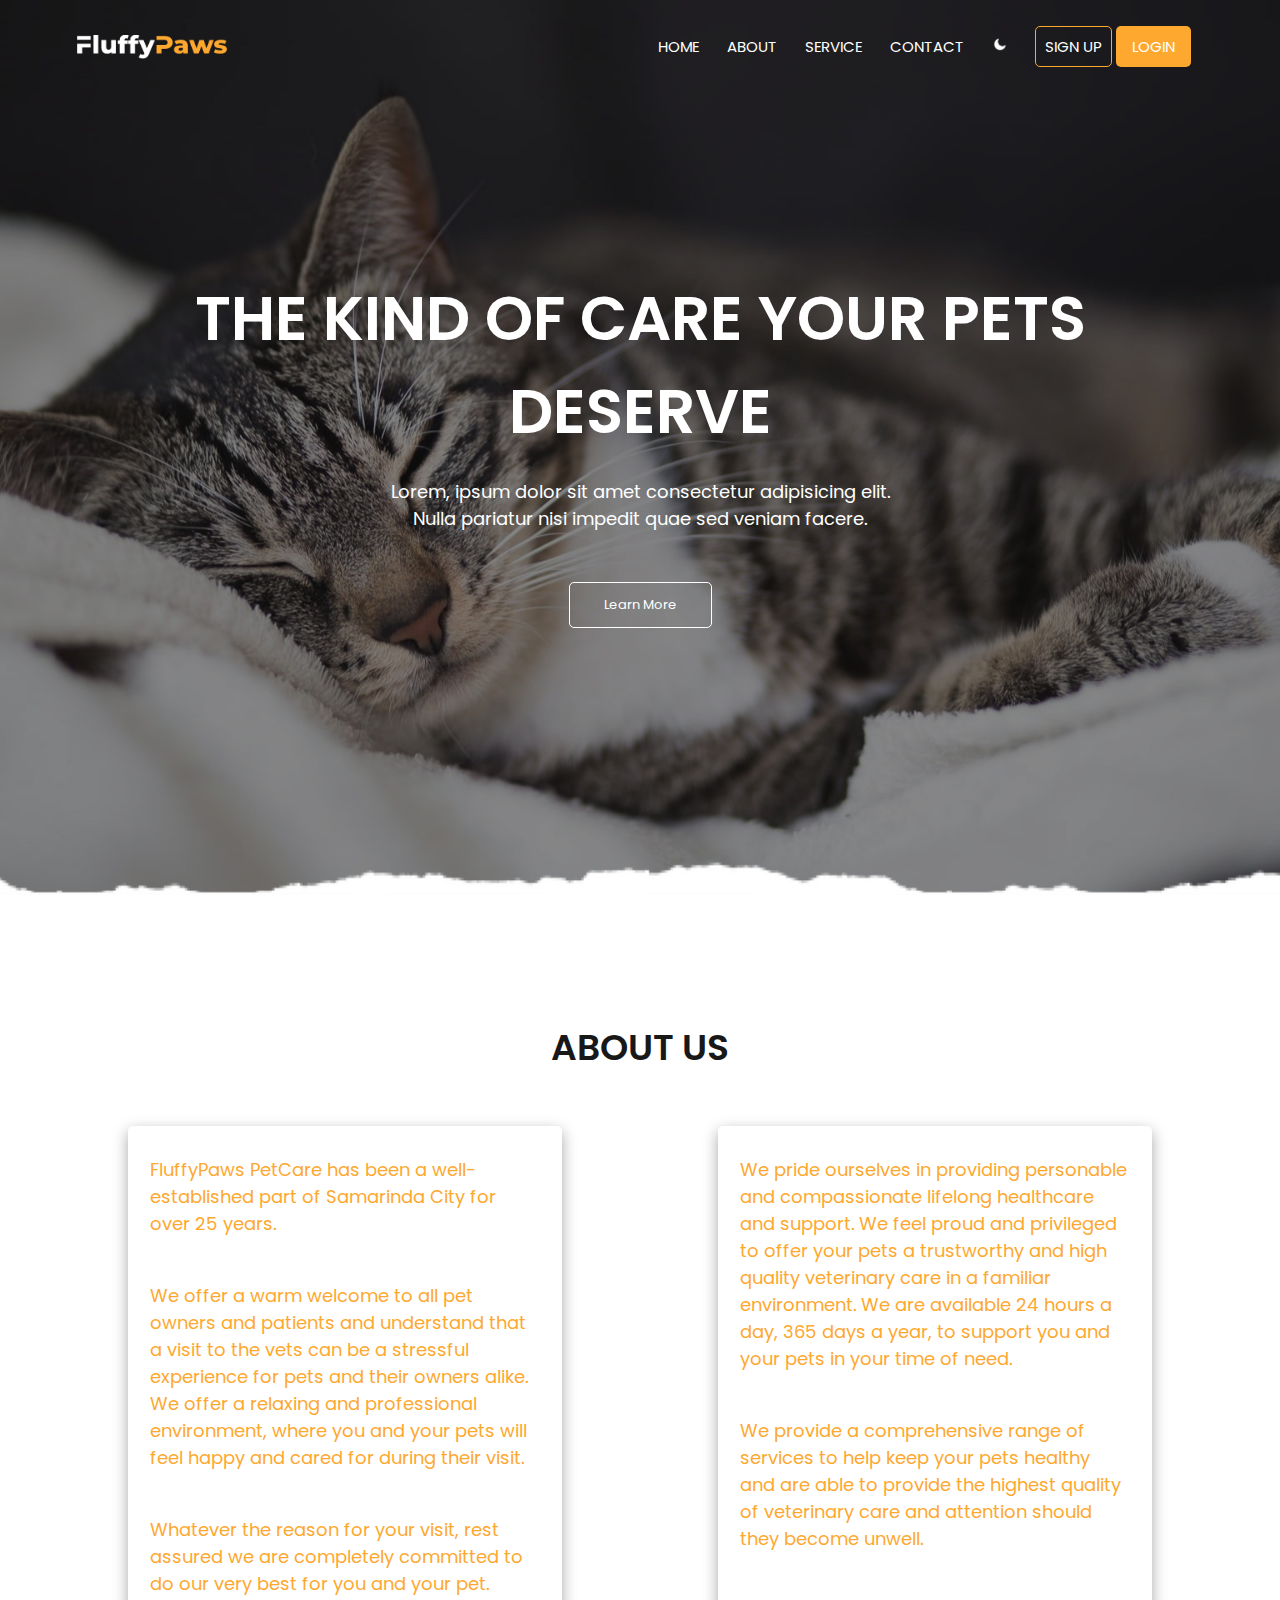
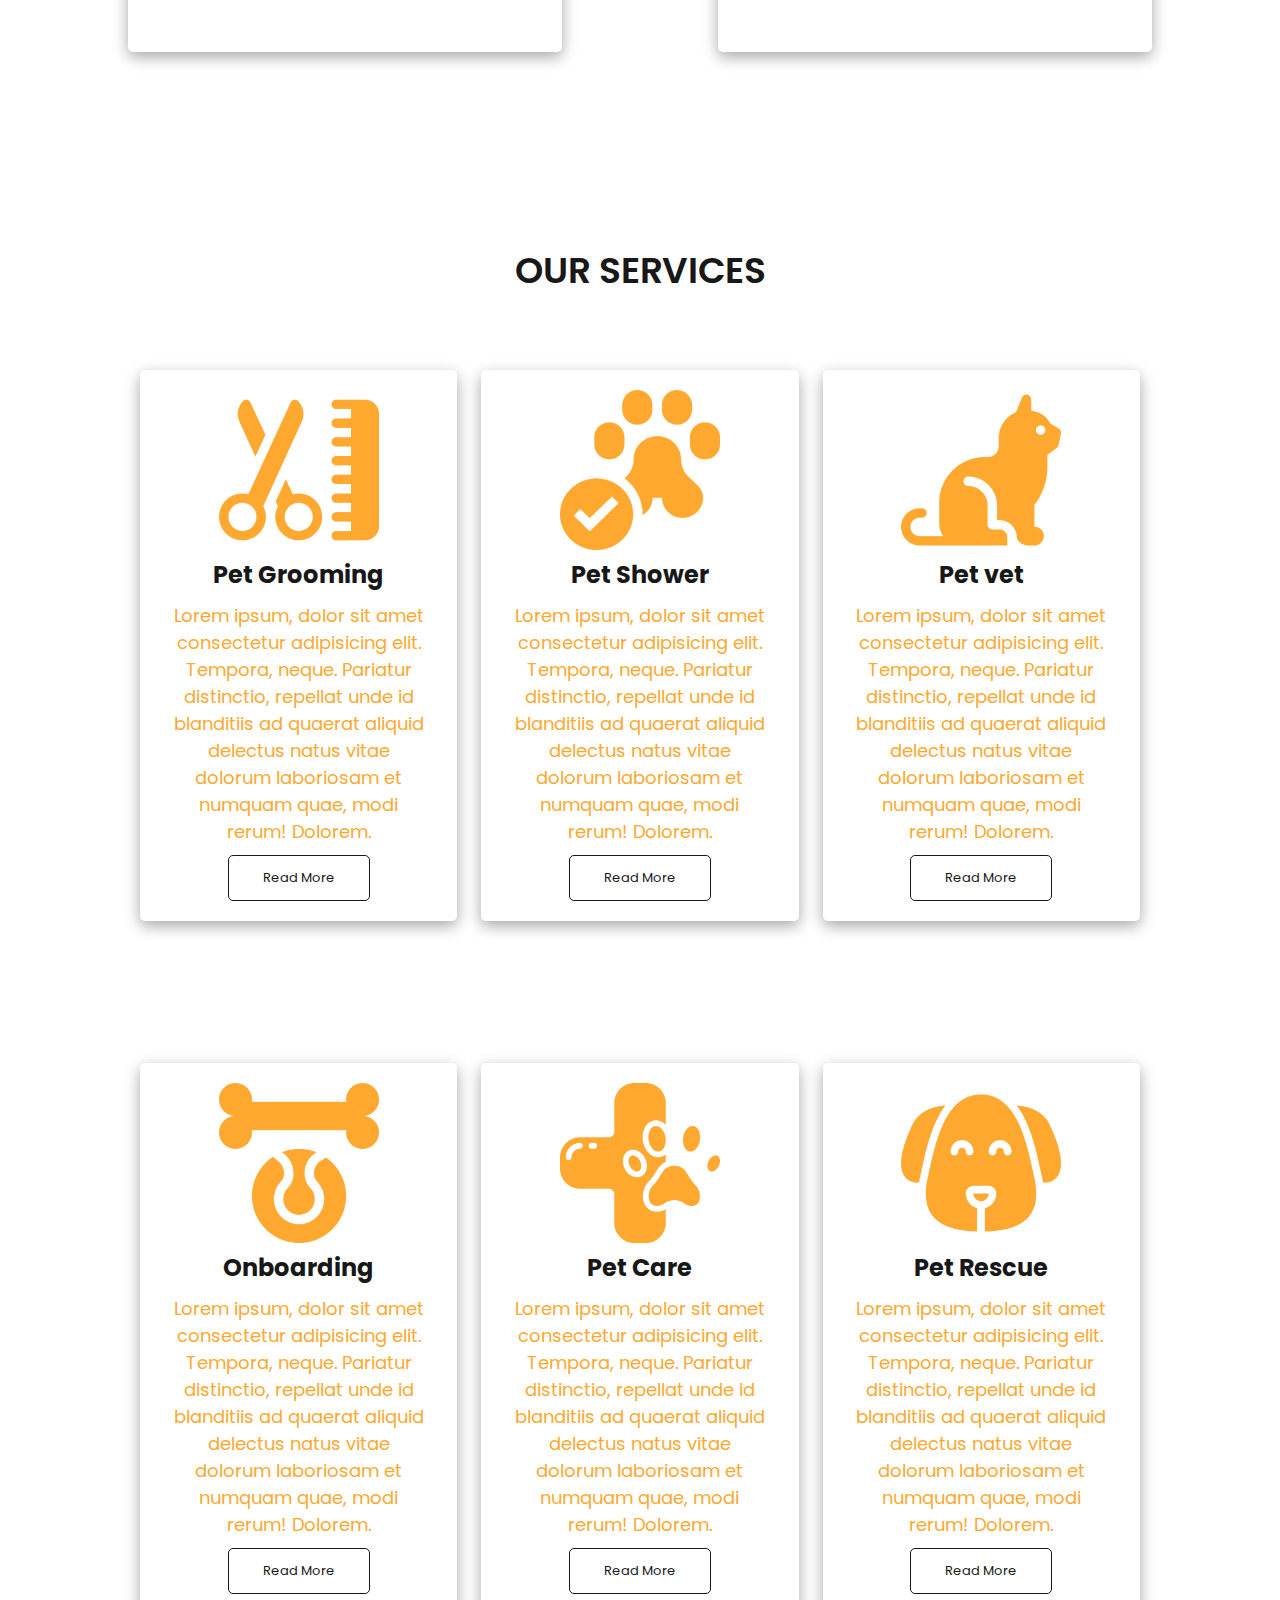
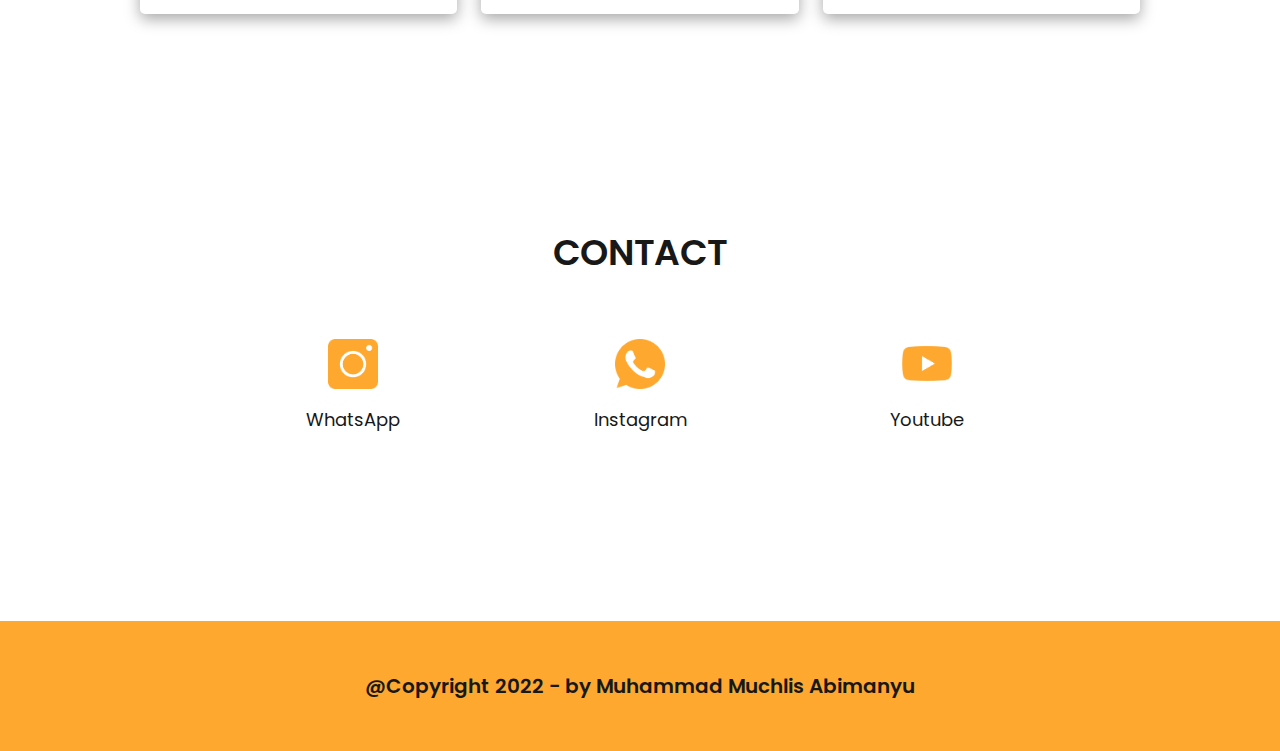
==== UTS/index.html @ 0c2a3cc1 "Add files via upload" ====
<!DOCTYPE html>
<html lang='en'>
<head>
    <meta charset='UTF-8'>
    <meta http-equiv='X-UA-Compatible' content='IE=edge'>
    <meta name='viewport' content='width=device-width, initial-scale=1.0'>
    <title>FluffyPaws Petcare</title>
    <link rel='icon' href='image/icon/title-icon.ico'>
    <link rel='stylesheet' href='style.css'>
    <link rel='preconnect' href='https://fonts.googleapis.com'>
    <link rel='preconnect' href='https://fonts.gstatic.com' crossorigin>
    <link href='https://fonts.googleapis.com/css2?family=Poppins:wght@100;200;300;400;600;700&display=swap' rel='stylesheet'>
</head>
<body>
    <section class='header'>
        <nav>
            <!-- <img onmouseover='onImage()' onmouseout='outImage()' src='image\logo-white.png' alt='onImage' id='logo'> -->
            <img src='image\logo-white.png'>
            <div class='nav-links'>
                <ul>
                    <li class="nav-bar"><a href='index.html'>HOME</a></li>
                    <li class="nav-bar"><a href='#slide-about'>ABOUT</a></li>
                    <li class="nav-bar"><a href='#slide-menu'>SERVICE</a></li>
                    <li class="nav-bar"><a href='#slide-contact'>CONTACT</a></li>
                    <li class="nav-bar"><img src='image/icon/moon.png' id='icon'></li>
                    <li>
                        <a href='' onclick='check()' class="sign-up">SIGN UP</a>
                        <a href='' onclick='check()' class="login">LOGIN</a>
                    </li>
                    <!-- <li><a href='' class="login">LOGIN</a></li> -->
                    
                </ul>
            </div>
        </nav>
    <div class='text-box'>
        <h1>THE KIND OF CARE YOUR PETS DESERVE</h1>
        <p>Lorem, ipsum dolor sit amet consectetur adipisicing elit. <br> Nulla pariatur nisi impedit quae sed veniam facere.</p>
        <a href='menu.html' class='button-home'>Learn More</a>
    </div>
    </section>

    <section class='about'>
        <p id="slide-about">
        <h1 class='title-white-bg'>ABOUT US</h1>
        <div class='row-about'>
            <div class='about-col'>
                <p class="about-content">FluffyPaws PetCare has been a well-established part of Samarinda City for over 25 years.</p><br>
                <p class="about-content">We offer a warm welcome to all pet owners and patients and understand that a visit to the vets can be a stressful experience for pets and their owners alike. We offer a relaxing and professional environment, where you and your pets will feel happy and cared for during their visit.</p><br>
                <p class="about-content">Whatever the reason for your visit, rest assured we are completely committed to do our very best for you and your pet.</p><br>
            </div>
            <div class='about-col'>
                <p class="about-content">We pride ourselves in providing personable and compassionate lifelong healthcare and support. We feel proud and privileged to offer your pets a trustworthy and high quality veterinary care in a familiar environment. We are available 24 hours a day, 365 days a year, to support you and your pets in your time of need.</p><br>
                <p class="about-content">We provide a comprehensive range of services to help keep your pets healthy and are able to provide the highest quality of veterinary care and attention should they become unwell.</h2><br>
            </div>
        </div>
        </p>
    </section>

    <section class='menu'>
        <p id="slide-menu">
        <h1 class='title-white-bg'>OUR SERVICES</h1>
        <div class='row-menu'>
            <div class='menu-col'>
                <div class='card-menu'>
                    <img src='image/icon/grooming.png'>
                    <h2 class='name-menu'>Pet Grooming</h2>
                    <p class='price'>Lorem ipsum, dolor sit amet consectetur adipisicing elit. Tempora, neque. Pariatur distinctio, repellat unde id blanditiis ad quaerat aliquid delectus natus vitae dolorum laboriosam et numquam quae, modi rerum! Dolorem.</p>
                    <a onclick='check()' class='button-menu'>Read More</a>
                </div>
            </div>
            <div class='menu-col'>
                <div class='card-menu'>
                    <img class="icon-service" src='image/icon/pet-friendly.png'>
                    <h2 class='name-menu'>Pet Shower</h2>
                    <p class='price'>Lorem ipsum, dolor sit amet consectetur adipisicing elit. Tempora, neque. Pariatur distinctio, repellat unde id blanditiis ad quaerat aliquid delectus natus vitae dolorum laboriosam et numquam quae, modi rerum! Dolorem.</p>
                    <a onclick='check()' class='button-menu'>Read More</a>
                </div>
            </div>
            <div class='menu-col'>
                <div class='card-menu'>
                    <img class="icon-service" src='image/icon/cat.png'>
                    <h2 class='name-menu'>Pet vet</h2>
                    <p class='price'>Lorem ipsum, dolor sit amet consectetur adipisicing elit. Tempora, neque. Pariatur distinctio, repellat unde id blanditiis ad quaerat aliquid delectus natus vitae dolorum laboriosam et numquam quae, modi rerum! Dolorem.</p>
                    <a onclick='check()' class='button-menu'>Read More</a>
                </div>
            </div>
        </div>
        <div class='row-menu'>
            <div class='menu-col'>
                <div class='card-menu'>
                    <img class="icon-service" src='image/icon/pet-toy.png'>
                    <h2 class='name-menu'>Onboarding</h2>
                    <p class='price'>Lorem ipsum, dolor sit amet consectetur adipisicing elit. Tempora, neque. Pariatur distinctio, repellat unde id blanditiis ad quaerat aliquid delectus natus vitae dolorum laboriosam et numquam quae, modi rerum! Dolorem.</p>
                    <a onclick='check()' class='button-menu'>Read More</a>
                </div>
            </div>
            <div class='menu-col'>
                <div class='card-menu'>
                    <img class="icon-service" src='image/icon/vet.png'>
                    <h2 class='name-menu'>Pet Care</h2>
                    <p class='price'>Lorem ipsum, dolor sit amet consectetur adipisicing elit. Tempora, neque. Pariatur distinctio, repellat unde id blanditiis ad quaerat aliquid delectus natus vitae dolorum laboriosam et numquam quae, modi rerum! Dolorem.</p>
                    <a onclick='check()' class='button-menu'>Read More</a>
                </div>
            </div>
            <div class='menu-col'>
                <div class='card-menu'>
                    <img src='image/icon/dog.png'>
                    <h2 class='name-menu'>Pet Rescue</h2>
                    <p class='price'>Lorem ipsum, dolor sit amet consectetur adipisicing elit. Tempora, neque. Pariatur distinctio, repellat unde id blanditiis ad quaerat aliquid delectus natus vitae dolorum laboriosam et numquam quae, modi rerum! Dolorem.</p>
                    <a onclick='check()' class='button-menu'>Read More</a>
                </div>
            </div>
        </div>
        </p>
    </section>

    <section class='contact'>
        <p id="slide-contact">
        <h1 class='title-white-bg'>CONTACT</h1>
        <div class='row-contact'>
            <div class='contact-col'>
                <a href="https://www.instagram.com/mchls._"><img class="icon-contact" src='image/icon/instagram.png'></a>
                <p class='name-menu'>WhatsApp</p>
            </div>
            <div class='contact-col'>
                <a href="https://api.whatsapp.com/send/?phone=6281350502003&text&type=phone_number&app_absent=0"><img class="icon-contact" src='image/icon/whatsapp.png'></a>
                <p class='name-menu'>Instagram</p>
            </div>
            <div class='contact-col'>
                <a href="https://youtu.be/dQw4w9WgXcQ"><img class="icon-contact" src='image/icon/youtube.png'></a>
                <p class='name-menu'>Youtube</p>
            </div>
        </div>
        </p>
    </section>

    <section class='footer'>
        <h1 id="footer-text">@Copyright 2022 - by Muhammad Muchlis Abimanyu</h1>
    </section>
    <script type='text/javascript' src='script.js'></script>
</body>
</html>
---- UTS/style.css ----
*{
    margin: 0;
    padding: 0;
    font-family: 'Poppins', sans-serif;
}
:root{
    --background-img: url(image/bg.jpg);
    --sub-background-img: url(image/sub-bg.jpg);
    --about-img:url(image/about.png);
    --primary-color: #fff;
    --secondary-color: #181818;
    --tertiary-color: #fea82f;
    --quarternary-color: #fff;
}
html{
    scroll-behavior: smooth;
}
.dark-theme{
    --background-img: url(image/bg-dark.jpg);
    --sub-background-img: url(image/sub-bg-dark.jpg);
    --about-img:url(image/about-dark.png);
    --primary-color: #181818;
    --secondary-color: #fff;
    --tertiary-color: #fff;
    --quarternary-color: #252525;
}
.header{
    min-height: 100vh;
    width: 100%;
    background-image: var(--background-img);
    background-position: center;
    background-size: cover;
    position: relative;
}
body{
    background-color: var(--primary-color);
}
nav{
    display: flex;
    padding: 2% 6%;
    justify-content: space-between;
    align-items: center;
}
nav img{
    width: 150px;
}
.nav-links{
    flex: 1;
    text-align: right;
}
.nav-links ul li{
    list-style: none;
    display: inline-block;
    padding: 8px 12px;
    position: relative;
}
.nav-links ul li a{
    color: #fff;
    text-decoration: none;
    font-size: 15px;
}
.nav-links ul .nav-bar::after{
    content: "";
    width: 0%;
    height: 2px;
    background: #fea82f;
    display: block;
    margin: auto;
    transition: 0.5s;
}
.nav-links ul .nav-bar:hover::after{
    width: 100%;
}

/* .nav-links ul li::after{
    content: "";
    width: 0%;
    height: 2px;
    background: #fea82f;
    display: block;
    margin: auto;
    transition: 0.5s;
}
.nav-links ul li:hover::after{
    width: 100%;
} */
#icon{
    width: 15px;
    cursor: pointer
}
.text-box{
    width: 90%;
    color: #fff;
    position: absolute;
    top: 50%;
    left: 50%;
    transform: translate(-50%,-50%);
    text-align: center;
}
.text-box h1{
    font-size: 62px;
}
.text-box p{
    margin: 10px 0 40px;
    color: #fff;
}
.button-home{
    display: inline-block;
    text-decoration: none;
    color: #fff;
    border: 1px solid #fff;
    padding: 12px 34px;
    font-size: 13px;
    background: transparent;
    position: relative;
    cursor: pointer;
    border-radius: 5px;
}
.button-home:hover{
    border: 1px solid #fea82f ;
    background: #fea82f;
    transition: 0.5s;
}
@media(max-width : 700px){
    .text-box h1{
        font-size: 20px;
    }
    .nav-links ul li{
        display: block;
    }
    .naz-links{
        position: absolute;
        background: #fea82f;
        height: 100vh;
        width: 200px;
        top: 0;
        right: 0;
        text-align: left;
        z-index: 2;
    }
    
}
.title-white-bg{
    color: var(--secondary-color);
}
.title-brown-bg{
    color: #fff;
}
.about{
    width: 80%;
    margin: auto;
    text-align: center;
    padding-top: 100px;
}
h1{
    font-size: 36px;
    font-weight: 600;
}
p{
    color: var(--tertiary-color);
    font-size: 18px;
    /* font-weight: 300; */
    /* line-height: 22px; */
    padding: 10px;
}
.row-about{
    margin-top: 5%;
    display: flex;
    justify-content: space-between;
}
.row-menu{
    margin-top: 5%;
    display: flex;
    justify-content: space-between;
}
.row-contact{
    margin-top: 5%;
    display: flex;
    justify-content: space-between;
}
.about-col{
    flex-basis: 40%;
    margin-bottom: 5%;
    padding: 20px 12px;
    background-color: var(--quarternary-color);
    border-radius: 5px;
    box-shadow: #00000059 0px 5px 15px;
}
.contact-col{
    flex-basis: 20%;
    margin-bottom: 5%;
    padding: 20px;
    /* background-color: var(--quarternary-color);
    border-radius: 5px;
    box-shadow: #00000059 0px 5px 15px; */
}
@media(max-width : 700px){
    .about h1{
        font-size: 20px;
    }
    .about h2{
        font-size: 15px;
    }
}
.menu{
    width: 80%;
    margin: auto;
    text-align: center;
    padding-top: 100px;
}
.contact{
    width: 60%;
    margin: auto;
    text-align: center;
    padding-top: 100px;
}
.sub-menu{
    width: 80%;
    margin: auto;
    text-align: center;
    padding-top: 200px;
}
.card-menu img {
    width: 160px;
    border-radius: 5px;
}
.menu-col{
    flex-basis: 31%;
    margin-bottom: 5%;
    padding: 20px 12px;
}
.card-menu {
    background-color: var(--quarternary-color);
    padding: 20px;
    border-radius: 5px;
    box-shadow: #00000059 0px 5px 15px;
    transition: 0.8s;
}
.button-menu {
    display: inline-block;
    text-decoration: none;
    color: var(--secondary-color);
    border: 1px solid var(--secondary-color);
    padding: 12px 34px;
    font-size: 13px;
    background: transparent;
    position: relative;
    cursor: pointer;
    border-radius: 5px;
}
.button-menu:hover{
    border: 1px solid #fea82f ;
    background: #fea82f;
    transition: 0.5s;
}
.name-menu{
    color: var(--secondary-color);
}
.sub-menu{
    width: 80%;
    margin: auto;
    text-align: center;
    padding-top: 200px;
}
.card-menu img {
    width: 160px;
    border-radius: 5px;
}
.menu-col{
    flex-basis: 31%;
    margin-bottom: 5%;
    padding: 20px 12px;
}
.card-menu {
    background-color: var(--quarternary-color);
    padding: 20px;
    border-radius: 5px;
    box-shadow: #00000059 0px 5px 15px;
    transition: 0.8s;
}
.price{
    color: #fea82f;
}
@media(max-width : 820px){
    .row-about,
    .row-menu,
    .row-contact{
        flex-direction: column;
    }
}
.footer{
    padding-top: 50px;
    padding-bottom: 50px;
    margin-top: 100px;
    width: 100%;
    text-align: center;
    background-color: #fea82f;
    background-position: center;
    background-size: cover;
    position: relative;
}
.footer h1{
    color: #fff;
    font-size: 20px;
}
@media(max-width : 700px){
    .footer h1{
        color: #fff;
        font-size: 15px;
    }
}
.sub-header{
    height: 50vh;
    width: 100%;
    background-image: var(--sub-background-img);
    background-position: center;
    background-size: cover;
    text-align: center;
    color: #fff;
}
.sub-header h1{
    margin-top: 70px;
}
h3{
    margin-top: 20px;
    margin-bottom: 10px;
}
.sign-up{
    border: 1px solid #fea82f;
    padding: 9px;
    border-radius: 5px;
}
.login{
    background-color: #fea82f;
    padding: 10px 16px 10px 16px;
    border-radius: 5px;
}
.about-content{
    color: #fea82f;
    text-align: left;
}
#footer-text{
    color: #181818;
}
.icon-contact{
    width: 50px;
}
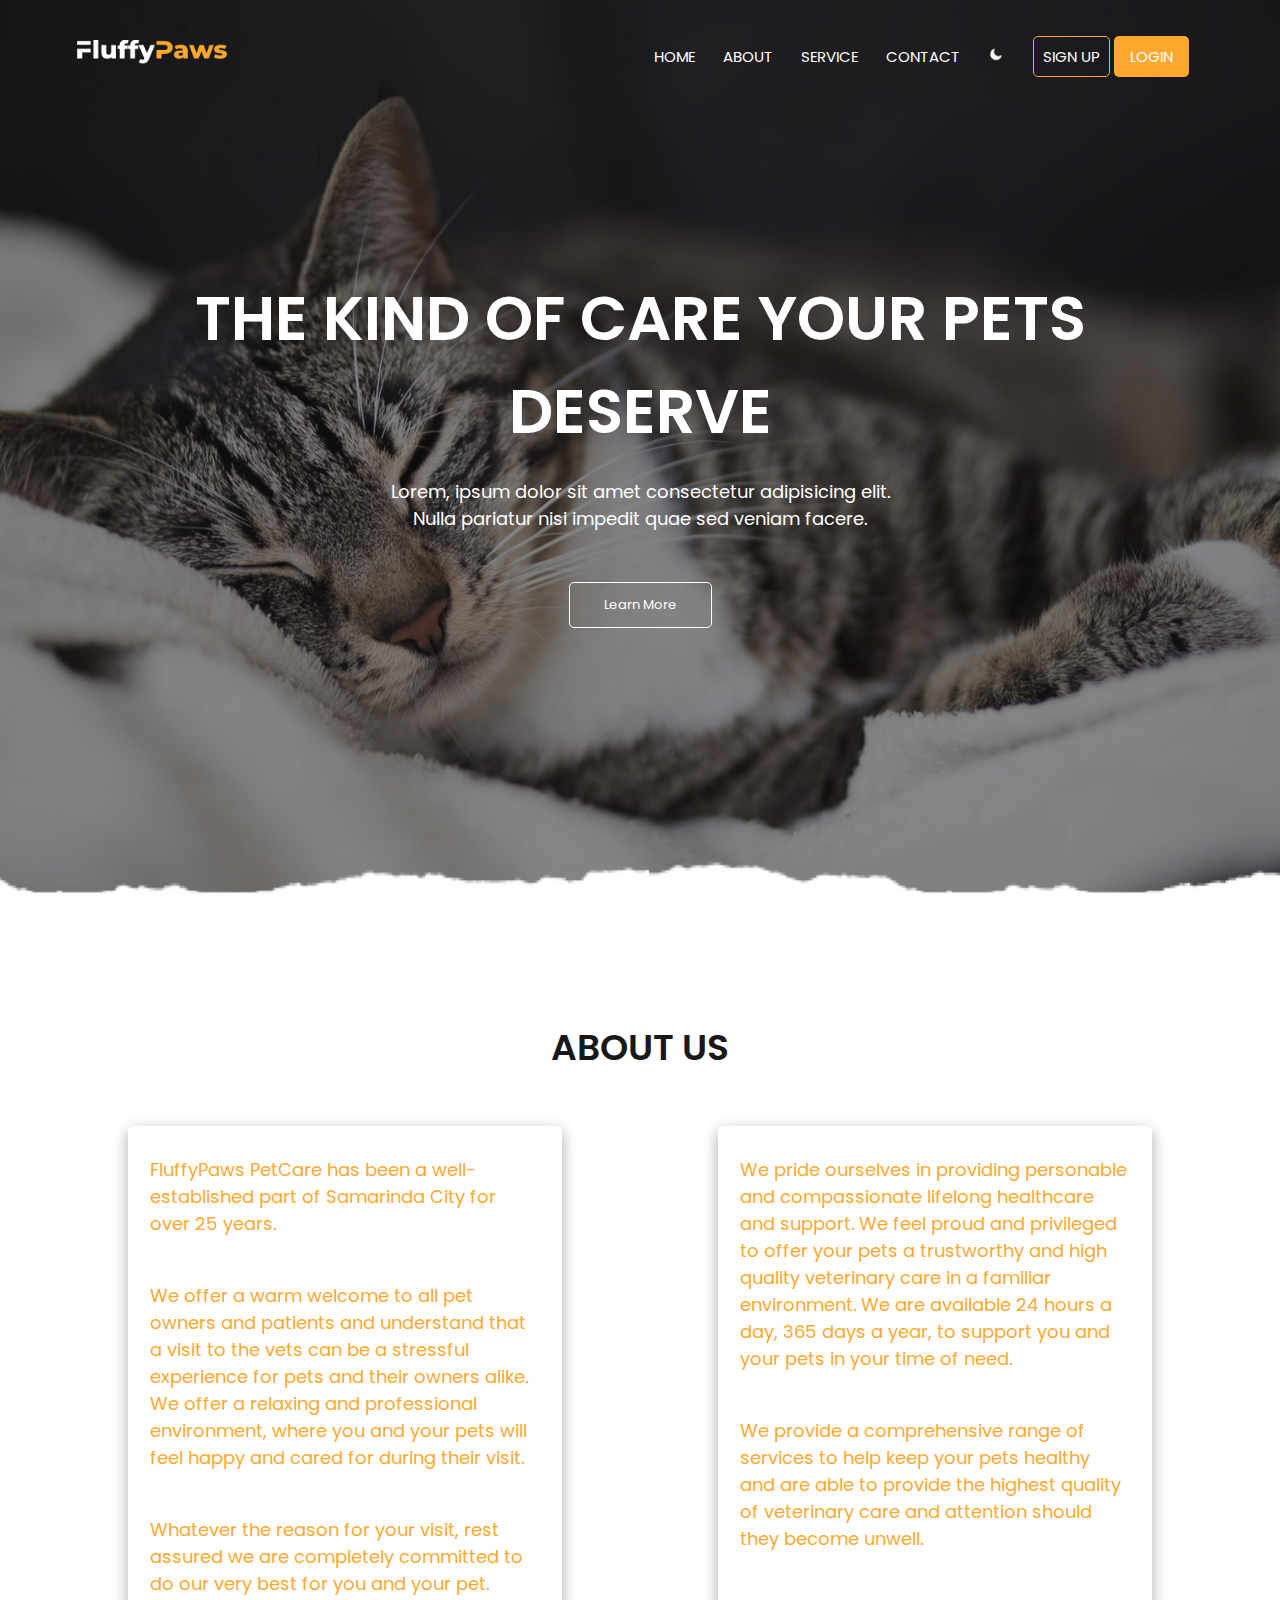
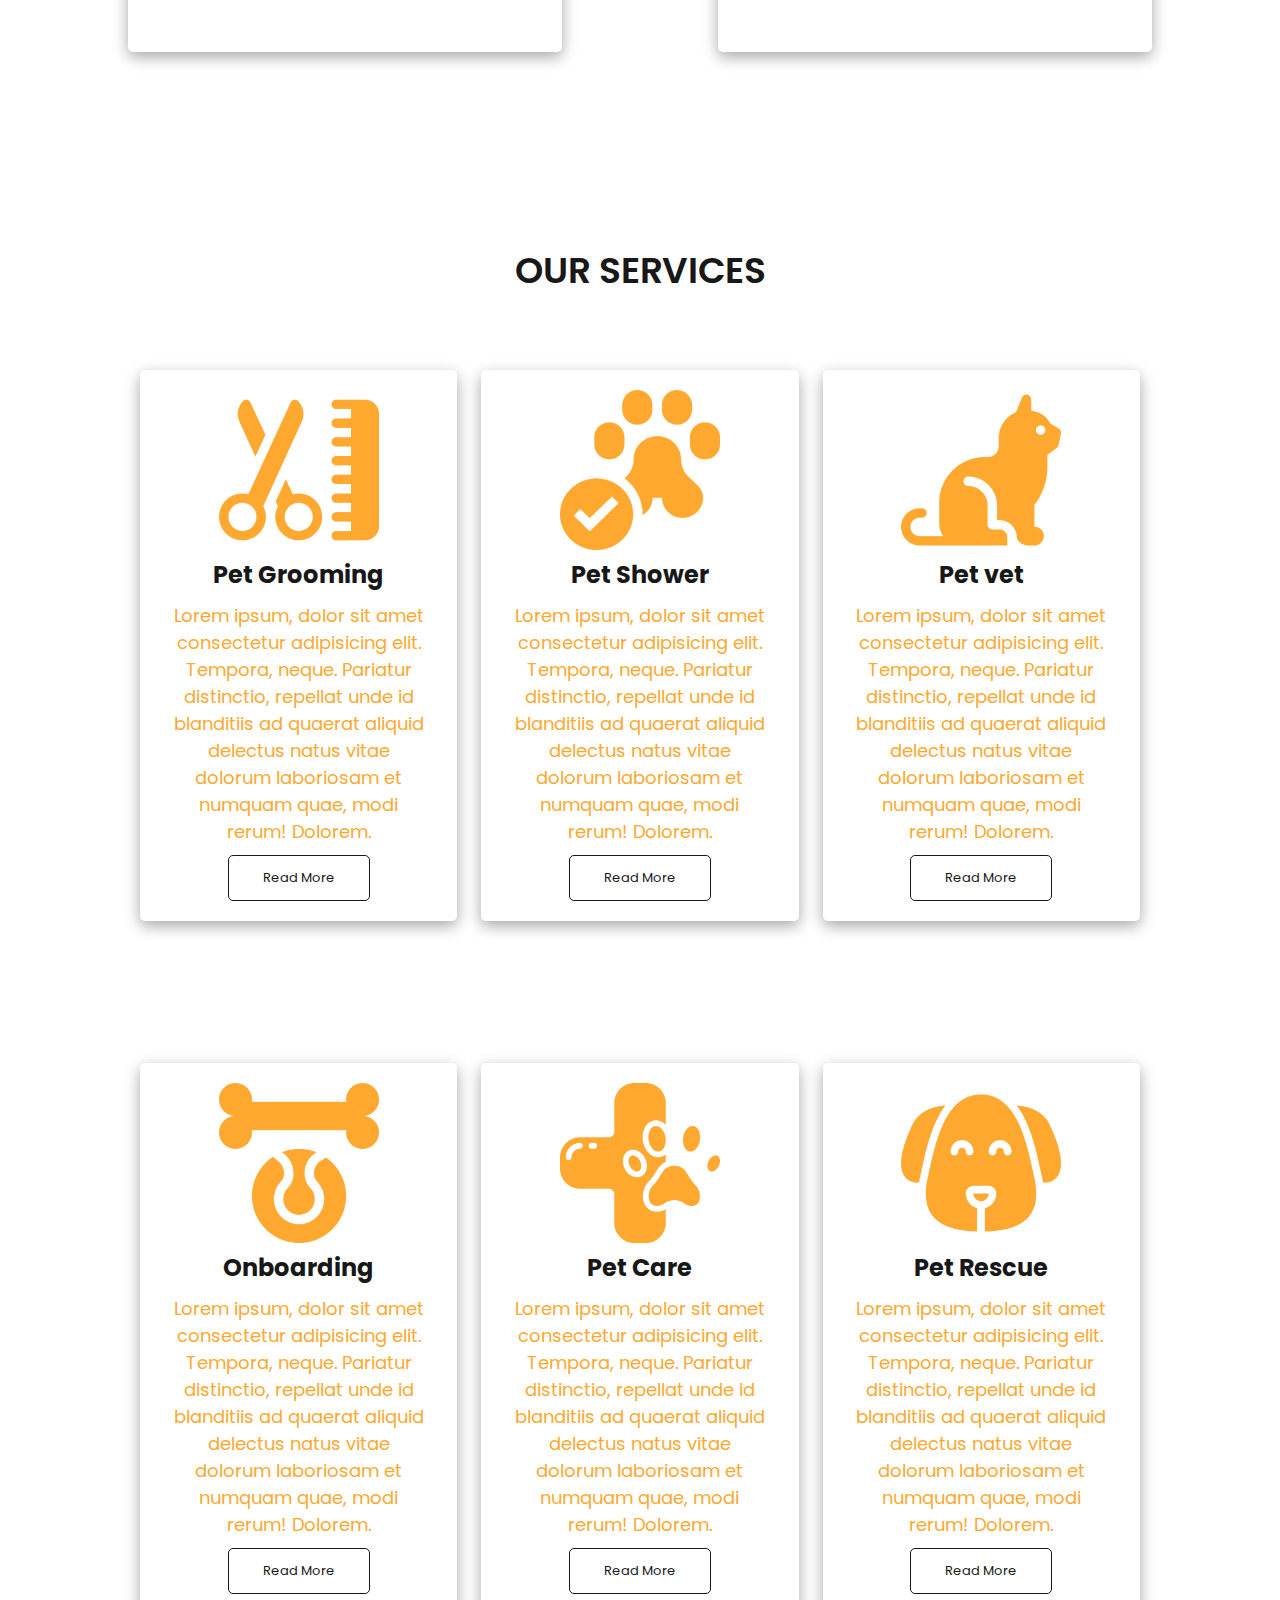
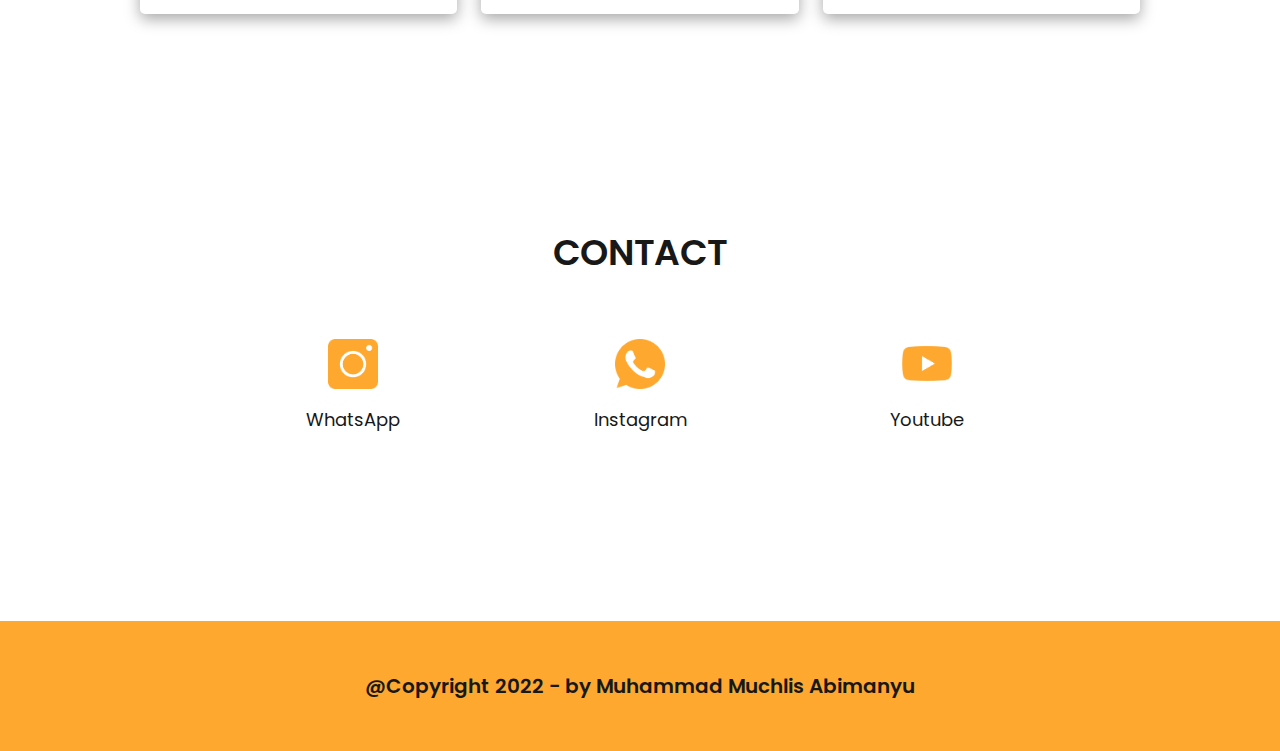
==== commit b94834a9: "Add files via upload" ====
--- a/UTS/index.html
+++ b/UTS/index.html
@@ -16,7 +16,8 @@
         <nav>
             <!-- <img onmouseover='onImage()' onmouseout='outImage()' src='image\logo-white.png' alt='onImage' id='logo'> -->
             <img src='image\logo-white.png'>
-            <div class='nav-links'>
+            <div class='nav-links' id="navLinks">
+                <img class="icon-nav" onclick="hideMenu()" src="image/icon/cancel.png">
                 <ul>
                     <li class="nav-bar"><a href='index.html'>HOME</a></li>
                     <li class="nav-bar"><a href='#slide-about'>ABOUT</a></li>
@@ -24,13 +25,22 @@
                     <li class="nav-bar"><a href='#slide-contact'>CONTACT</a></li>
                     <li class="nav-bar"><img src='image/icon/moon.png' id='icon'></li>
                     <li>
-                        <a href='' onclick='check()' class="sign-up">SIGN UP</a>
-                        <a href='' onclick='check()' class="login">LOGIN</a>
+                        <div class="row-nav">
+                            <div class="nav-col">
+                                <a href='' onclick='check()' class="sign-up">SIGN UP</a>
+                            </div>
+                            <div class="nav-col">
+                                <a href='' onclick='check()' class="login">LOGIN</a>
+                            </div>
+                        </div>
+                        <!-- <a href='' onclick='check()' class="sign-up">SIGN UP</a>
+                        <a href='' onclick='check()' class="login">LOGIN</a> -->
                     </li>
                     <!-- <li><a href='' class="login">LOGIN</a></li> -->
                     
-                </ul>
+                </ul>    
             </div>
+            <img class="icon-nav" onclick="showMenu()" src="image/icon/bar.png">
         </nav>
     <div class='text-box'>
         <h1>THE KIND OF CARE YOUR PETS DESERVE</h1>
--- a/UTS/style.css
+++ b/UTS/style.css
@@ -53,6 +53,7 @@
     display: inline-block;
     padding: 8px 12px;
     position: relative;
+    /* background-color: purple; */
 }
 .nav-links ul li a{
     color: #fff;
@@ -72,18 +73,6 @@
     width: 100%;
 }
 
-/* .nav-links ul li::after{
-    content: "";
-    width: 0%;
-    height: 2px;
-    background: #fea82f;
-    display: block;
-    margin: auto;
-    transition: 0.5s;
-}
-.nav-links ul li:hover::after{
-    width: 100%;
-} */
 #icon{
     width: 15px;
     cursor: pointer
@@ -121,24 +110,42 @@
     background: #fea82f;
     transition: 0.5s;
 }
-@media(max-width : 700px){
+.icon-nav{
+    display: none;
+}
+@media(max-width : 820px){
     .text-box h1{
         font-size: 20px;
     }
     .nav-links ul li{
         display: block;
     }
-    .naz-links{
+    .nav-links{
         position: absolute;
-        background: #fea82f;
+        background: #252525;
         height: 100vh;
         width: 200px;
         top: 0;
-        right: 0;
+        right: -200px;
         text-align: left;
         z-index: 2;
-    }
-    
+        transition: 1s;
+    }
+    .nav-links ul{
+        padding: 30px;
+    }
+    .nav-col{
+        padding: 0px 0px 15px 0px;
+        /* background-color: aqua; */
+    }
+    /* .nav-links ul .nav-bar{
+        background-color: #fea82f;
+    } */
+    .icon-nav{
+        display: block;
+        margin: 10px;
+        cursor: pointer;
+    }
 }
 .title-white-bg{
     color: var(--secondary-color);
@@ -282,6 +289,7 @@
     color: #fea82f;
 }
 @media(max-width : 820px){
+    .row-nav,
     .row-about,
     .row-menu,
     .row-contact{
@@ -325,15 +333,25 @@
     margin-top: 20px;
     margin-bottom: 10px;
 }
-.sign-up{
-    border: 1px solid #fea82f;
-    padding: 9px;
-    border-radius: 5px;
-}
-.login{
-    background-color: #fea82f;
-    padding: 10px 16px 10px 16px;
-    border-radius: 5px;
+@media(min-width : 821px){
+    .row-nav{
+        margin-top: 5%;
+        display: flex;
+        justify-content: space-between;
+    }
+    .nav-col{
+        padding: 2px;
+    }
+    .sign-up{
+        border: 1px solid #fea82f;
+        padding: 9px;
+        border-radius: 5px;
+    }
+    .login{
+        background-color: #fea82f;
+        padding: 10px 16px 10px 16px;
+        border-radius: 5px;
+    }
 }
 .about-content{
     color: #fea82f;
@@ -344,4 +362,7 @@
 }
 .icon-contact{
     width: 50px;
+}
+.icon-nav{
+    width: 20px;
 }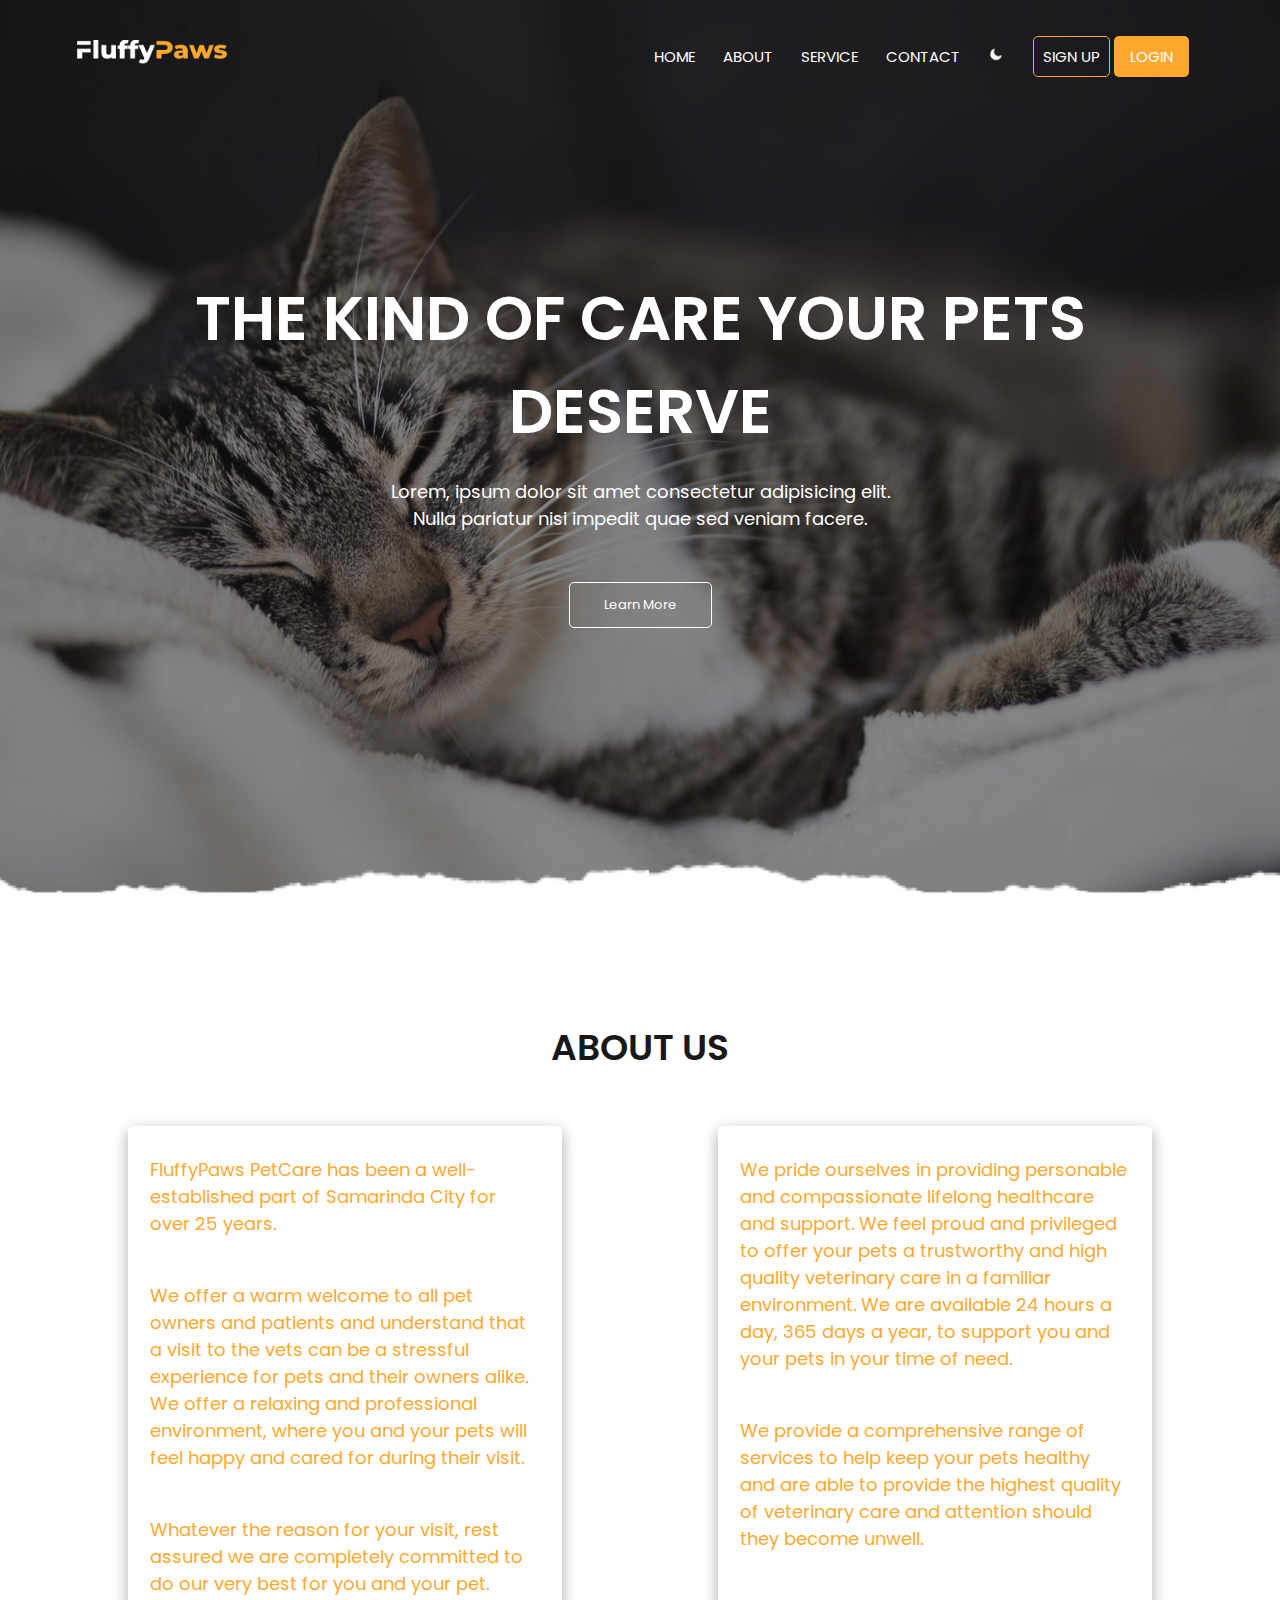
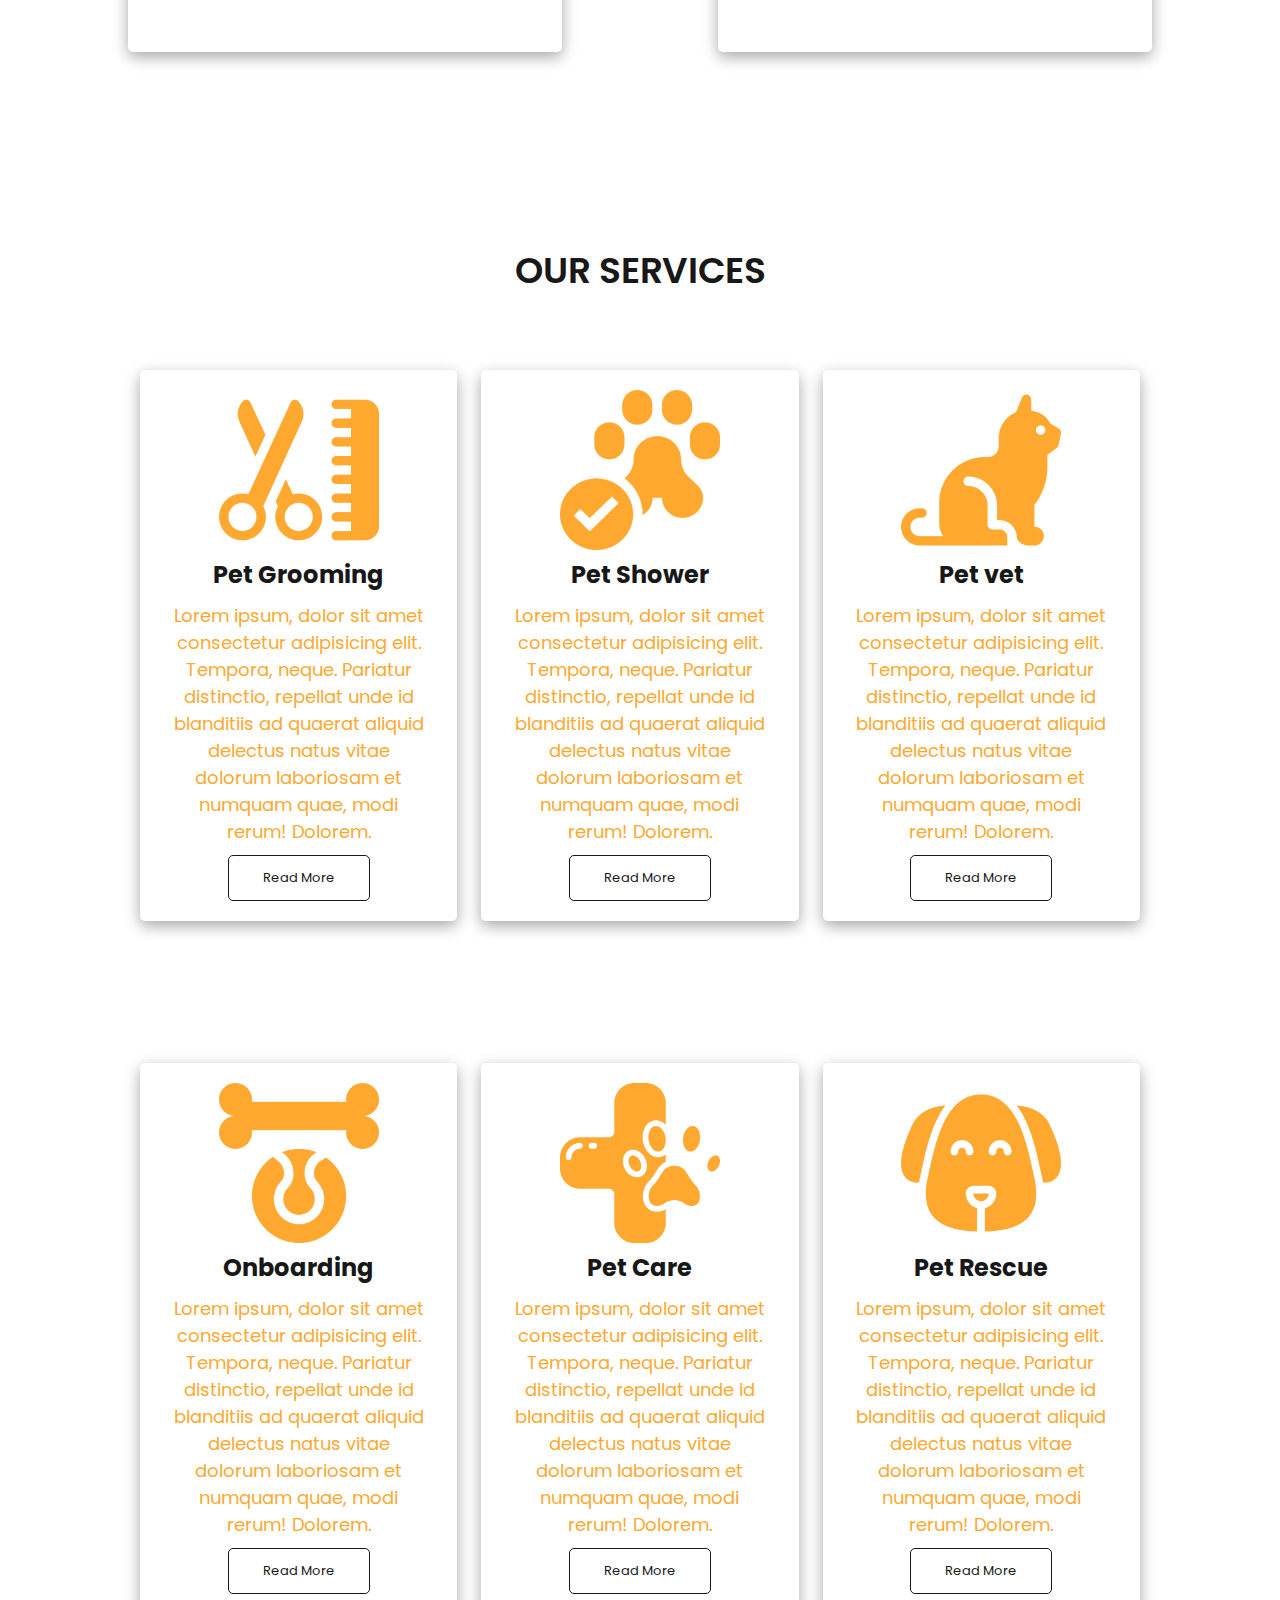
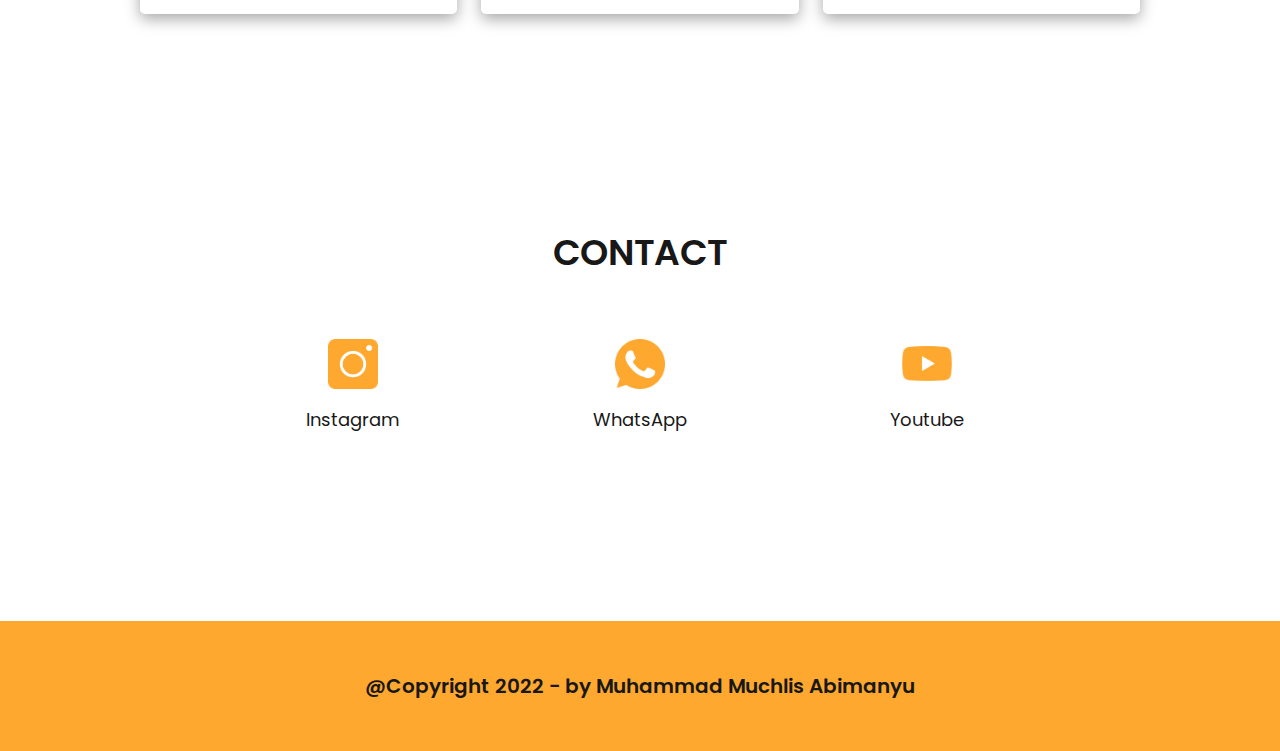
==== commit 8db435d1: "Update index.html" ====
--- a/UTS/index.html
+++ b/UTS/index.html
@@ -3,7 +3,7 @@
 <head>
     <meta charset='UTF-8'>
     <meta http-equiv='X-UA-Compatible' content='IE=edge'>
-    <meta name='viewport' content='width=device-width, initial-scale=1.0'>
+    <meta name='viewport' content='width=device-width, initial-scale=1.0, maximum-scale=1.0, user-scalable=0'>
     <title>FluffyPaws Petcare</title>
     <link rel='icon' href='image/icon/title-icon.ico'>
     <link rel='stylesheet' href='style.css'>
@@ -130,11 +130,11 @@
         <div class='row-contact'>
             <div class='contact-col'>
                 <a href="https://www.instagram.com/mchls._"><img class="icon-contact" src='image/icon/instagram.png'></a>
-                <p class='name-menu'>WhatsApp</p>
+                <p class='name-menu'>Instagram</p>
             </div>
             <div class='contact-col'>
                 <a href="https://api.whatsapp.com/send/?phone=6281350502003&text&type=phone_number&app_absent=0"><img class="icon-contact" src='image/icon/whatsapp.png'></a>
-                <p class='name-menu'>Instagram</p>
+                <p class='name-menu'>WhatsApp</p>
             </div>
             <div class='contact-col'>
                 <a href="https://youtu.be/dQw4w9WgXcQ"><img class="icon-contact" src='image/icon/youtube.png'></a>
@@ -149,4 +149,4 @@
     </section>
     <script type='text/javascript' src='script.js'></script>
 </body>
-</html>+</html>
--- a/UTS/style.css
+++ b/UTS/style.css
@@ -121,6 +121,7 @@
         display: block;
     }
     .nav-links{
+        display: none;
         position: absolute;
         background: #252525;
         height: 100vh;
@@ -201,14 +202,6 @@
     border-radius: 5px;
     box-shadow: #00000059 0px 5px 15px; */
 }
-@media(max-width : 700px){
-    .about h1{
-        font-size: 20px;
-    }
-    .about h2{
-        font-size: 15px;
-    }
-}
 .menu{
     width: 80%;
     margin: auto;
@@ -365,4 +358,4 @@
 }
 .icon-nav{
     width: 20px;
-}+}
